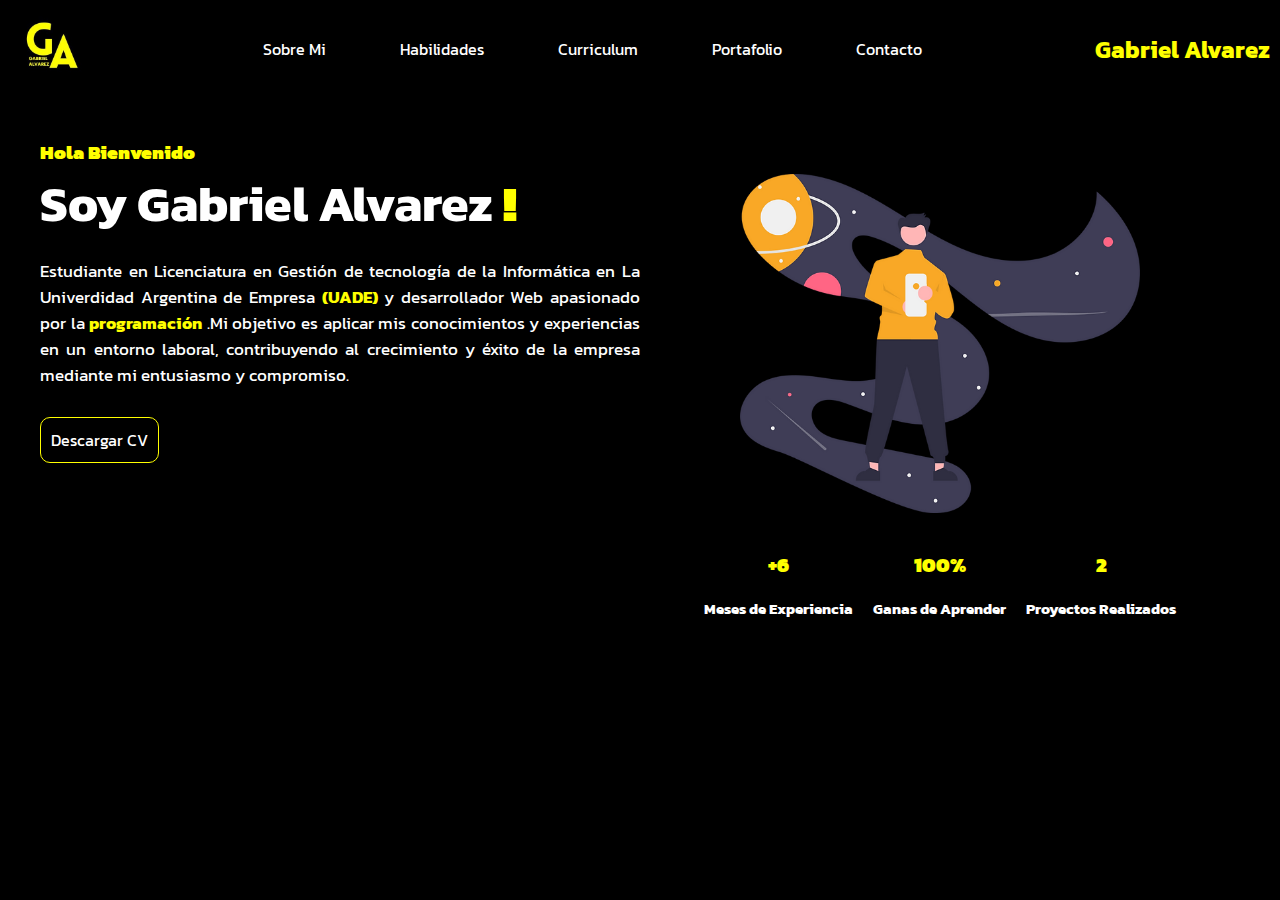
==== index.html @ 5656953b "comienzo de HABILIDADES y agregando nuevos logos" ====
<!DOCTYPE html>
<html lang="en">
<head>
    <meta charset="UTF-8">
    <meta name="viewport" content="width=device-width, initial-scale=1.0">
    <link rel="stylesheet" href="scss/style.css">
    <link rel="icon"  href="galeria/logos/logoSinFondo.png">
    <link rel="preconnect" href="https://fonts.googleapis.com">
    <link rel="preconnect" href="https://fonts.gstatic.com" crossorigin>
    <link href="https://fonts.googleapis.com/css2?family=Kanit:wght@300&display=swap" rel="stylesheet">
    <title>Portafolio</title>
</head>
<body>
    <main>
        <header>
            <div class="header-container">
                <nav>
                    <div class="nav-container">
                        <div class="nav-logo-container">
                            <a href="index.html">
                                <figure>
                                    <img src="galeria/logos/logo2.jpg">
                                </figure>
                            </a>
                        </div>
                        <div class="nav-links-container">
                            <div class="nav-links-items">
                                <a href="index.html">Sobre Mi</a>
                                <a href="html/habilidades.html">Habilidades</a>
                                <a href="html/curriculum.html">Curriculum</a>
                                <a href="html/portafolio.html">Portafolio</a>
                                <a href="html/contacto.html">Contacto</a>
                            </div>
                        </div>
                        <div class="nav-nombre-container">
                            <div class="nav-nombre">
                                <h2>Gabriel Alvarez</h2>
                            </div>
                        </div>
                    </div>
                </nav>
            </div>
        </header>
        <div class="body-index-container">
            <div class="presentacion-container">
                <div class="bienvenida">
                    <h3><b>Hola Bienvenido</b></h3>
                </div>
                <div class="titulo-quienSoy">
                    <h1>Soy Gabriel Alvarez <b>!</b></h1>
                </div>
                <div class="texto-quienSoy">
                    <p>Estudiante en Licenciatura en Gestión de tecnología de la Informática en La Univerdidad Argentina de Empresa <b>(UADE)</b> y desarrollador Web apasionado por la <b>programación</b> .Mi objetivo es aplicar mis conocimientos y experiencias en un entorno laboral, contribuyendo al crecimiento y éxito de la empresa mediante mi entusiasmo y compromiso.</p>
                </div>
                <div class="curriculum">
                    <a href="#">Descargar CV</a>
                </div>
            </div>
            <div class="foto-container">
                <div class="foto">
                    <figure>
                        <img src="galeria/fotos/fotoAnimada.webp" alt="foto Animada">
                    </figure>
                </div>
                <div class="datosDeMi">
                    <div class="anosExperiencia">
                        <h2><b>+6</b></h2>
                        <h3>Meses de Experiencia</h3>
                    </div>
                    <div class="ganasDeAprender">
                        <h2><b>100%</b></h2>
                        <h3>Ganas de Aprender</h3>
                    </div>
                    <div class="proyectosCompletados">
                        <h2><b>2</b></h2>
                        <h3>Proyectos Realizados</h3>
                    </div>
                </div>
            </div>
        </div>
    </main>
</body>
</html>
---- scss/style.css ----
body {
  margin: 0;
  padding: 0;
  box-sizing: border-box;
  color: #fff;
  background-color: #000000;
  font-family: "Kanit", sans-serif;
}

b {
  color: #ffff00;
}

.header-container {
  background-color: #000;
}

.nav-container {
  display: flex;
  align-items: center;
  justify-content: space-between;
}

.nav-logo-container figure {
  width: 100px;
  margin: 0;
}
.nav-logo-container figure img {
  width: 100%;
}

.nav-links-items {
  display: flex;
  align-items: center;
  justify-content: space-around;
}
.nav-links-items a {
  margin: 30px;
  padding: 7px;
  color: #fff;
  text-decoration: none;
  transition-duration: 0.5s;
  border-radius: 10px;
}
.nav-links-items a:hover {
  background-color: #ffff00;
  color: #000;
  border-radius: 20px;
}

.nav-nombre h2 {
  color: #ffff00;
  margin: 10px;
}

.body-index-container {
  display: grid;
  grid-template-areas: "presentacion foto";
  grid-template-columns: 1fr 1fr;
  justify-content: center;
  margin: 40px;
}

.presentacion-container {
  grid-area: presentacion;
}

.bienvenida h3 {
  margin: 0;
}

.titulo-quienSoy h1 {
  margin: 0;
  font-size: 50px;
}

.texto-quienSoy {
  text-align: justify;
  font-size: 17px;
}

.curriculum {
  margin-top: 40px;
}
.curriculum a {
  margin: 20px 20px 20px 0;
  text-decoration: none;
  color: #fff;
  padding: 10px;
  border-radius: 10px;
  transition-duration: 0.5s;
  border: solid #ffff00 1px;
}
.curriculum a:hover {
  background-color: #ffff00;
  color: #000;
  border-radius: 20px;
  animation-name: boton;
}

.foto-container {
  margin: 20px;
  grid-area: foto;
  display: flex;
  flex-direction: column;
  align-items: center;
}

.foto {
  text-align: center;
}
.foto figure {
  width: 400px;
}
.foto figure img {
  width: 100%;
}

.datosDeMi {
  display: flex;
  justify-content: space-evenly;
  align-items: center;
  font-size: 13px;
}

.anosExperiencia, .ganasDeAprender, .proyectosCompletados {
  padding: 0 10px;
  text-align: center;
}/*# sourceMappingURL=style.css.map */
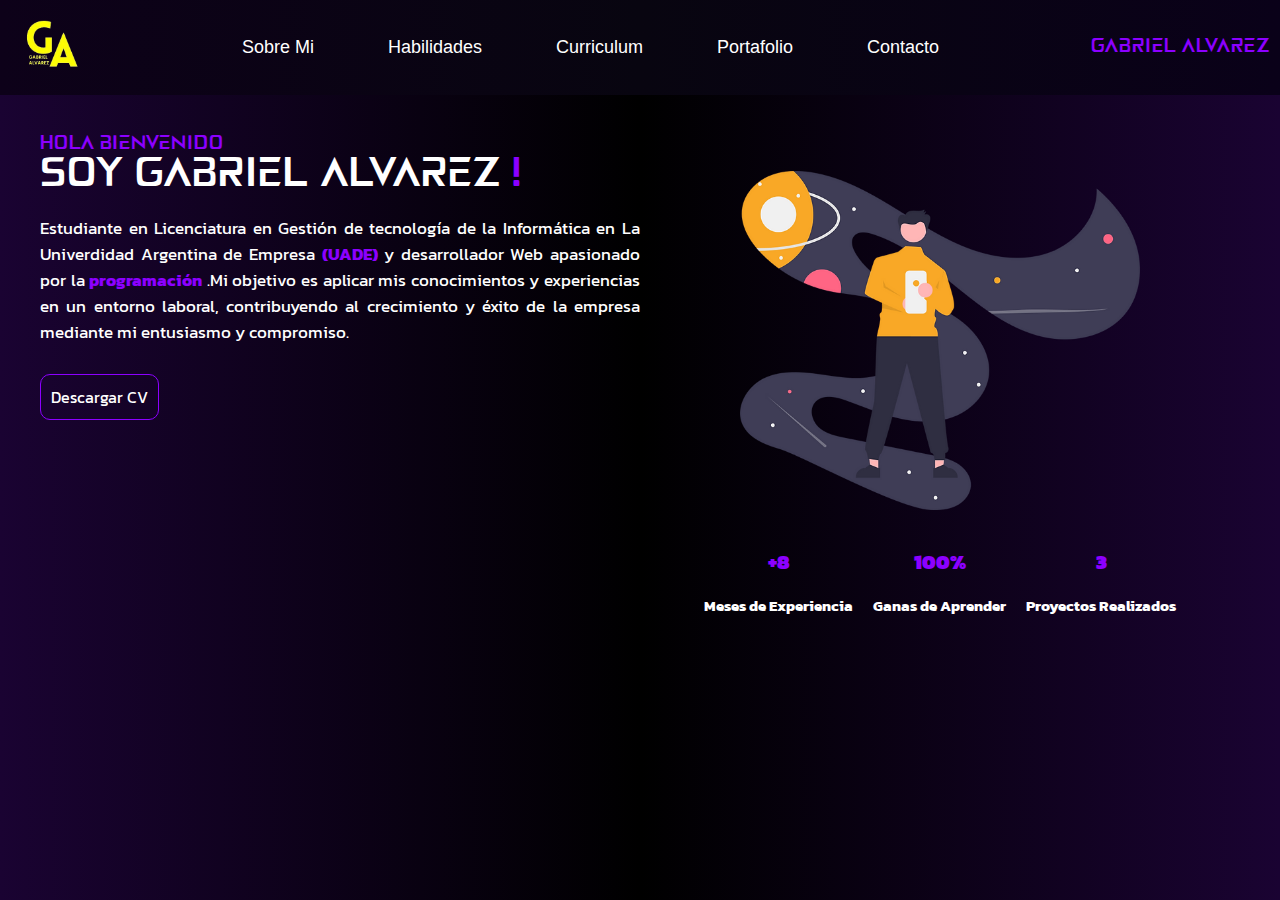
==== commit 8ba2c13b: "aplicando grid a PORTAFOLIO, agregando imagenes para colocarlas en cada protecto, cambiando el color" ====
--- a/index.html
+++ b/index.html
@@ -19,7 +19,7 @@
                         <div class="nav-logo-container">
                             <a href="index.html">
                                 <figure>
-                                    <img src="galeria/logos/logo2.jpg">
+                                    <img src="galeria/logos/logoSinFondo.png">
                                 </figure>
                             </a>
                         </div>
@@ -64,7 +64,7 @@
                 </div>
                 <div class="datosDeMi">
                     <div class="anosExperiencia">
-                        <h2><b>+6</b></h2>
+                        <h2><b>+8</b></h2>
                         <h3>Meses de Experiencia</h3>
                     </div>
                     <div class="ganasDeAprender">
@@ -72,7 +72,7 @@
                         <h3>Ganas de Aprender</h3>
                     </div>
                     <div class="proyectosCompletados">
-                        <h2><b>2</b></h2>
+                        <h2><b>3</b></h2>
                         <h3>Proyectos Realizados</h3>
                     </div>
                 </div>
--- a/scss/style.css
+++ b/scss/style.css
@@ -3,16 +3,21 @@
   padding: 0;
   box-sizing: border-box;
   color: #fff;
-  background-color: #000000;
+  background: linear-gradient(90deg, #1a0332, #000000 50%, #1a0332);
   font-family: "Kanit", sans-serif;
 }
 
+@font-face {
+  font-family: ELNATH;
+  src: url(../fonts/ELNATH.ttf);
+}
 b {
-  color: #ffff00;
-}
-
+  color: #8c00ff;
+}
+
+/*==========HEADER===========================================*/
 .header-container {
-  background-color: #000;
+  background: linear-gradient(90deg, #0d0119, #080510 50%, #0a0119);
 }
 
 .nav-container {
@@ -36,6 +41,8 @@
 }
 .nav-links-items a {
   margin: 30px;
+  font-family: "Gill Sans", "Gill Sans MT", Calibri, "Trebuchet MS", sans-serif;
+  font-size: 18px;
   padding: 7px;
   color: #fff;
   text-decoration: none;
@@ -43,16 +50,18 @@
   border-radius: 10px;
 }
 .nav-links-items a:hover {
-  background-color: #ffff00;
-  color: #000;
+  background-color: #8c00ff;
   border-radius: 20px;
 }
 
 .nav-nombre h2 {
-  color: #ffff00;
+  color: #8c00ff;
   margin: 10px;
-}
-
+  font-family: ELNATH;
+  font-size: 19px;
+}
+
+/*========== INICIO =================================*/
 .body-index-container {
   display: grid;
   grid-template-areas: "presentacion foto";
@@ -67,11 +76,13 @@
 
 .bienvenida h3 {
   margin: 0;
+  font-family: ELNATH;
 }
 
 .titulo-quienSoy h1 {
   margin: 0;
-  font-size: 50px;
+  font-size: 40px;
+  font-family: ELNATH;
 }
 
 .texto-quienSoy {
@@ -89,10 +100,10 @@
   padding: 10px;
   border-radius: 10px;
   transition-duration: 0.5s;
-  border: solid #ffff00 1px;
+  border: solid #8c00ff 1px;
 }
 .curriculum a:hover {
-  background-color: #ffff00;
+  background-color: #8c00ff;
   color: #000;
   border-radius: 20px;
   animation-name: boton;
@@ -126,4 +137,247 @@
 .anosExperiencia, .ganasDeAprender, .proyectosCompletados {
   padding: 0 10px;
   text-align: center;
+}
+
+/*=================HABILIDADES===============================*/
+.body-habilidades-container, .body-curriculum-container, .body-portafolio-container {
+  margin: 40px;
+}
+
+.titulo-habilidades h1, .titulo-curriculum h1, .titulo-portafolio h1 {
+  font-family: ELNATH;
+  font-size: 40px;
+  display: inline;
+  border-bottom: solid #8c00ff;
+}
+
+.habilidades-container {
+  display: flex;
+  flex-wrap: wrap;
+  justify-content: center;
+}
+
+.habilidades-items {
+  margin: 70px;
+  padding: 28px;
+  border-radius: 40px;
+  background-color: rgb(16, 15, 15);
+}
+.habilidades-items figure {
+  margin: 0;
+  text-align: center;
+}
+
+#javascript figure, #github figure, #bootstrap figure {
+  text-align: center;
+  margin: 0;
+}
+#javascript figure img, #github figure img, #bootstrap figure img {
+  width: 64px;
+}
+
+#html-item {
+  box-shadow: 0 0 10px #FF5733;
+  transition-duration: 0.5s;
+}
+#html-item:hover {
+  box-shadow: 0 0 80px #FF5733;
+  transform: scale(1.06);
+}
+
+#css-item {
+  box-shadow: 0 0 10px #164DFA;
+  transition-duration: 0.5s;
+}
+#css-item:hover {
+  box-shadow: 0 0 80px #164DFA;
+  transform: scale(1.06);
+}
+
+#javascript-item {
+  box-shadow: 0 0 10px #ffff00;
+  transition-duration: 0.5s;
+}
+#javascript-item:hover {
+  box-shadow: 0 0 80px #ffff00;
+  transform: scale(1.06);
+}
+
+#git-item {
+  box-shadow: 0 0 10px #e73710;
+  transition-duration: 0.5s;
+}
+#git-item:hover {
+  box-shadow: 0 0 80px #e73710;
+  transform: scale(1.06);
+}
+
+#github-item {
+  box-shadow: 0 0 10px #FFF;
+  transition-duration: 0.5s;
+}
+#github-item:hover {
+  box-shadow: 0 0 80px #fff;
+  transform: scale(1.06);
+}
+
+#canva-item {
+  box-shadow: 0 0 10px #16fafa;
+  transition-duration: 0.5s;
+}
+#canva-item:hover {
+  box-shadow: 0 0 80px #16fafa;
+  transform: scale(1.06);
+}
+
+#bootstrap-item {
+  box-shadow: 0 0 10px #eb33ff;
+  transition-duration: 0.5s;
+}
+#bootstrap-item:hover {
+  box-shadow: 0 0 80px #eb33ff;
+  transform: scale(1.06);
+}
+
+#figma-item {
+  box-shadow: 0 0 10px #0acf83;
+  transition-duration: 0.5s;
+}
+#figma-item:hover {
+  box-shadow: 0 0 80px #0acf83;
+  transform: scale(1.06);
+}
+
+.estrella1, .estrella2, .estrella3 {
+  padding-top: 20px;
+  color: #8c00ff;
+  text-shadow: 4px 4px 4px 20px #8c00ff;
+  height: 20px;
+  width: 20px;
+  filter: drop-shadow(0 0 4px #8c00ff);
+}
+
+/*============CURRICULUM=========================*/
+.curriculum-container {
+  display: grid;
+  grid-template-areas: "tituloEducacion tituloExperiencia" "educacion1 trabajo1" "educacion2 trabajo2" "educacion3 none";
+  grid-template-columns: 1fr 1fr;
+}
+
+.titulo-educacion {
+  grid-area: tituloEducacion;
+}
+
+.educacion1 {
+  grid-area: educacion1;
+}
+
+.educacion2 {
+  grid-area: educacion2;
+}
+
+.educacion3 {
+  grid-area: educacion3;
+}
+
+.titulo-experiencia {
+  grid-area: tituloExperiencia;
+}
+
+.experiencia1 {
+  grid-area: trabajo1;
+}
+
+.experiencia2 {
+  grid-area: trabajo2;
+}
+
+.educacion1, .educacion2, .educacion3, .experiencia1, .experiencia2 {
+  display: grid;
+  grid-template-columns: 2fr 1fr;
+  justify-content: center;
+  align-items: center;
+  margin: 40px;
+  padding: 10px 10px;
+  background-color: rgba(59, 18, 91, 0.2);
+  border: solid #868587 1px;
+  transition-duration: 0.2s;
+}
+.educacion1:hover, .educacion2:hover, .educacion3:hover, .experiencia1:hover, .experiencia2:hover {
+  background-color: #2e0d5f;
+  transform: scale(1.02);
+}
+.educacion1 h3, .educacion1 h4, .educacion1 h5, .educacion1 h6, .educacion2 h3, .educacion2 h4, .educacion2 h5, .educacion2 h6, .educacion3 h3, .educacion3 h4, .educacion3 h5, .educacion3 h6, .experiencia1 h3, .experiencia1 h4, .experiencia1 h5, .experiencia1 h6, .experiencia2 h3, .experiencia2 h4, .experiencia2 h5, .experiencia2 h6 {
+  font-size: 17px;
+  margin: 20px;
+}
+.educacion1 figure, .educacion2 figure, .educacion3 figure, .experiencia1 figure, .experiencia2 figure {
+  width: 120px;
+}
+.educacion1 figure img, .educacion2 figure img, .educacion3 figure img, .experiencia1 figure img, .experiencia2 figure img {
+  width: 100%;
+}
+
+.titulo-educacion, .titulo-experiencia {
+  text-align: center;
+  font-size: 20px;
+  font-family: ELNATH;
+}
+
+/*============ Portafolio =========================*/
+.portafolio-container {
+  display: grid;
+  grid-template-columns: 1fr 1fr;
+  justify-content: center;
+  align-items: center;
+}
+
+.tituloProyecto-portafolio h2 {
+  margin: 5px 0px 31px;
+}
+
+.portafolio-bonfilli, .portafolio-juntadaIntendencia, .portafolio-miPortafolio {
+  height: 500px;
+  padding: 36px;
+  margin: 40px;
+  background-color: rgba(59, 18, 91, 0.2);
+  border: solid #5e5c5c 1px;
+  transition-duration: 0.4s;
+}
+.portafolio-bonfilli:hover, .portafolio-juntadaIntendencia:hover, .portafolio-miPortafolio:hover {
+  transform: scale(1.02);
+  background-color: #2e0d5f;
+}
+
+.imagen-portafolio figure {
+  width: 100%;
+  margin: 0;
+}
+.imagen-portafolio figure img {
+  width: 100%;
+  border-radius: 20px;
+  transition-duration: 0.4s;
+}
+.imagen-portafolio figure img:hover {
+  transform: scale(1.02);
+}
+
+.lenguajesUsados-portafolio ul {
+  display: flex;
+  justify-content: center;
+  list-style-type: none;
+  padding: 0;
+}
+.lenguajesUsados-portafolio li {
+  margin: 20px;
+  padding: 6px;
+  font-style: none;
+  background-color: #8c00ff;
+  border-radius: 20px;
+}
+
+.texto-portafolio {
+  text-align: center;
+  font-family: "Gill Sans", "Gill Sans MT", Calibri, "Trebuchet MS", sans-serif;
+  font-size: 18px;
 }/*# sourceMappingURL=style.css.map */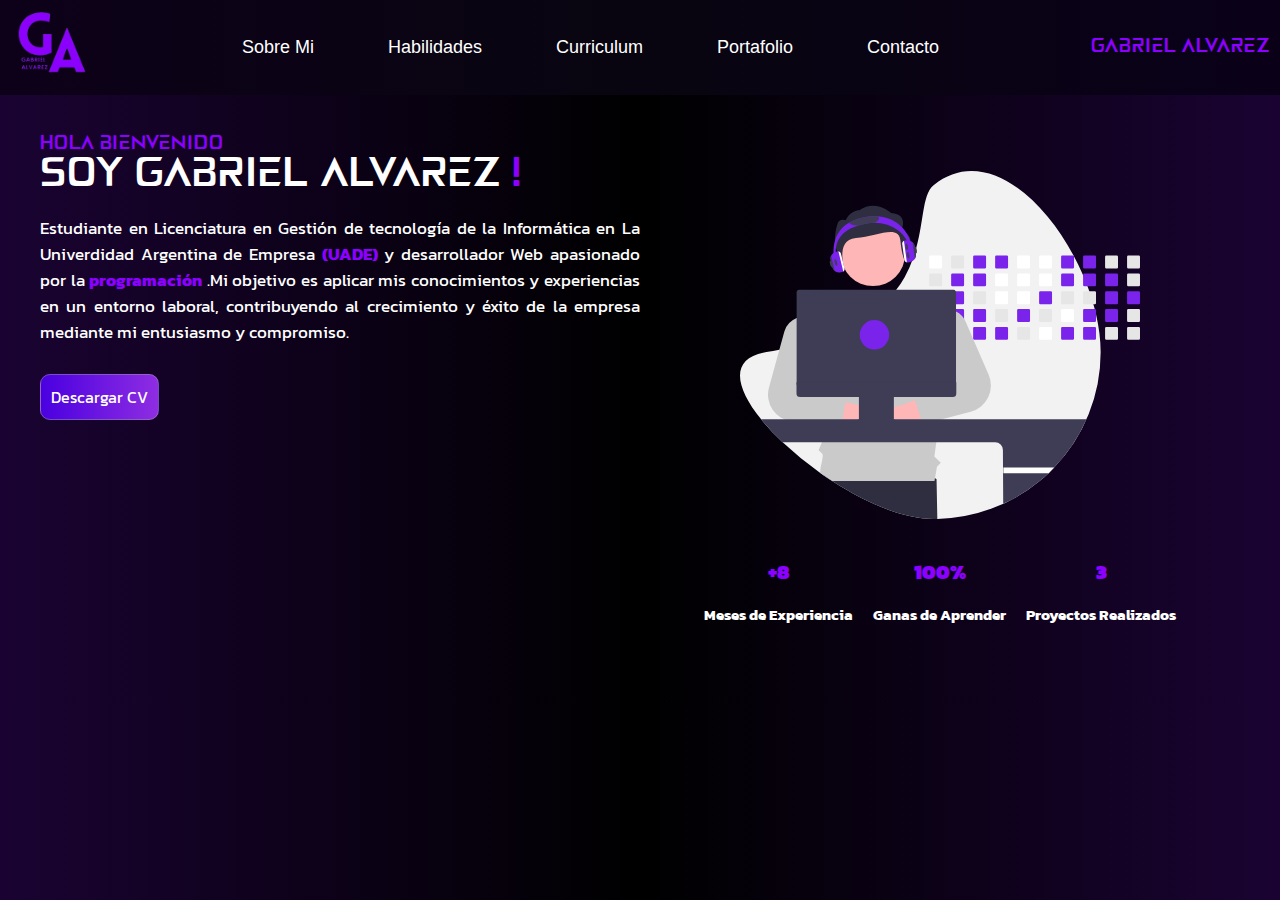
==== commit 8821d965: "cambiando de color el logo y la imagen de mi portafolio en PORTAFOLIO" ====
--- a/index.html
+++ b/index.html
@@ -59,7 +59,7 @@
             <div class="foto-container">
                 <div class="foto">
                     <figure>
-                        <img src="galeria/fotos/fotoAnimada.webp" alt="foto Animada">
+                        <img src="galeria/fotos/fotoAnimada.svg" alt="foto Animada">
                     </figure>
                 </div>
                 <div class="datosDeMi">
--- a/scss/style.css
+++ b/scss/style.css
@@ -50,7 +50,8 @@
   border-radius: 10px;
 }
 .nav-links-items a:hover {
-  background-color: #8c00ff;
+  background: #8E2DE2;
+  background: linear-gradient(to right, #4A00E0, #8E2DE2);
   border-radius: 20px;
 }
 
@@ -100,13 +101,14 @@
   padding: 10px;
   border-radius: 10px;
   transition-duration: 0.5s;
-  border: solid #8c00ff 1px;
+  border: solid rgba(163, 159, 167, 0.467) 1px;
+  background: #8E2DE2;
+  background: linear-gradient(to right, #4A00E0, #8E2DE2);
 }
 .curriculum a:hover {
-  background-color: #8c00ff;
-  color: #000;
   border-radius: 20px;
   animation-name: boton;
+  border: solid rgba(255, 255, 255, 0.467) 1px;
 }
 
 .foto-container {
@@ -355,7 +357,6 @@
 }
 .imagen-portafolio figure img {
   width: 100%;
-  border-radius: 20px;
   transition-duration: 0.4s;
 }
 .imagen-portafolio figure img:hover {
@@ -370,9 +371,11 @@
 }
 .lenguajesUsados-portafolio li {
   margin: 20px;
-  padding: 6px;
+  padding: 7px;
   font-style: none;
-  background-color: #8c00ff;
+  background: #8E2DE2;
+  background: linear-gradient(to right, #4A00E0, #8E2DE2);
+  border: solid #5e5c5c 1px;
   border-radius: 20px;
 }
 
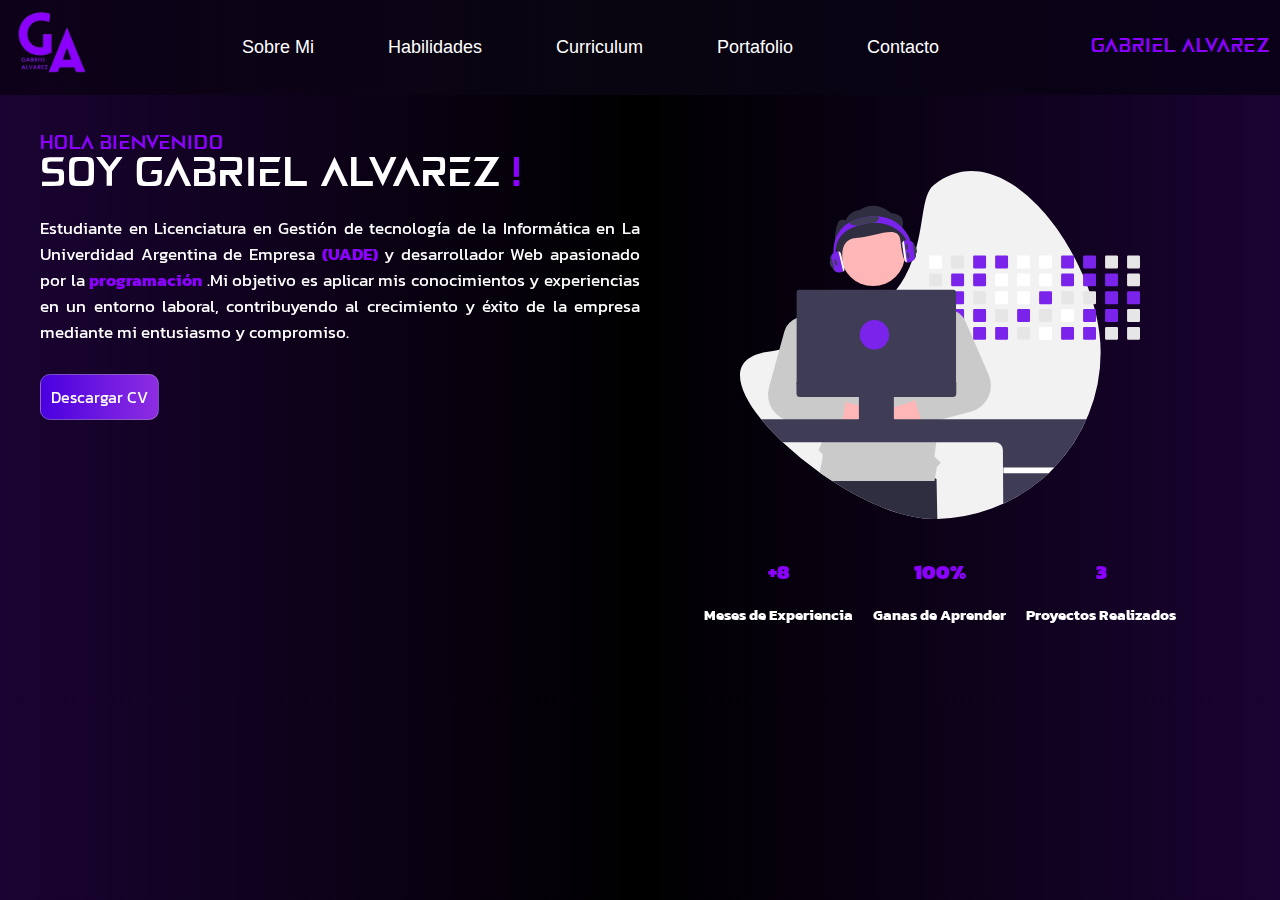
==== commit 8f337bf9: "agregando animaciones a todas las pestañas html" ====
--- a/index.html
+++ b/index.html
@@ -8,6 +8,7 @@
     <link rel="preconnect" href="https://fonts.googleapis.com">
     <link rel="preconnect" href="https://fonts.gstatic.com" crossorigin>
     <link href="https://fonts.googleapis.com/css2?family=Kanit:wght@300&display=swap" rel="stylesheet">
+    <link href="https://unpkg.com/aos@2.3.1/dist/aos.css" rel="stylesheet">
     <title>Portafolio</title>
 </head>
 <body>
@@ -43,41 +44,54 @@
         </header>
         <div class="body-index-container">
             <div class="presentacion-container">
-                <div class="bienvenida">
-                    <h3><b>Hola Bienvenido</b></h3>
+                <div data-aos="zoom-in-up">
+                    <div class="bienvenida">
+                        <h3><b>Hola Bienvenido</b></h3>
+                    </div>
+                    <div class="titulo-quienSoy">
+                        <h1>Soy Gabriel Alvarez <b>!</b></h1>
+                    </div>
+                    <div class="texto-quienSoy">
+                        <p>Estudiante en Licenciatura en Gestión de tecnología de la Informática en La Univerdidad Argentina de Empresa <b>(UADE)</b> y desarrollador Web apasionado por la <b>programación</b> .Mi objetivo es aplicar mis conocimientos y experiencias en un entorno laboral, contribuyendo al crecimiento y éxito de la empresa mediante mi entusiasmo y compromiso.</p>
+                    </div>
+                    <div class="curriculum">
+                        <a href="#">Descargar CV</a>
+                    </div>
                 </div>
-                <div class="titulo-quienSoy">
-                    <h1>Soy Gabriel Alvarez <b>!</b></h1>
-                </div>
-                <div class="texto-quienSoy">
-                    <p>Estudiante en Licenciatura en Gestión de tecnología de la Informática en La Univerdidad Argentina de Empresa <b>(UADE)</b> y desarrollador Web apasionado por la <b>programación</b> .Mi objetivo es aplicar mis conocimientos y experiencias en un entorno laboral, contribuyendo al crecimiento y éxito de la empresa mediante mi entusiasmo y compromiso.</p>
-                </div>
-                <div class="curriculum">
-                    <a href="#">Descargar CV</a>
-                </div>
+                
             </div>
             <div class="foto-container">
                 <div class="foto">
                     <figure>
-                        <img src="galeria/fotos/fotoAnimada.svg" alt="foto Animada">
+                        <div data-aos="zoom-in-up">
+                            <img src="galeria/fotos/fotoAnimada.svg" alt="foto Animada">
+                        </div>
                     </figure>
                 </div>
-                <div class="datosDeMi">
-                    <div class="anosExperiencia">
-                        <h2><b>+8</b></h2>
-                        <h3>Meses de Experiencia</h3>
-                    </div>
-                    <div class="ganasDeAprender">
-                        <h2><b>100%</b></h2>
-                        <h3>Ganas de Aprender</h3>
-                    </div>
-                    <div class="proyectosCompletados">
-                        <h2><b>3</b></h2>
-                        <h3>Proyectos Realizados</h3>
+                <div data-aos="zoom-in-up">
+                    <div class="datosDeMi">
+                        <div class="anosExperiencia">
+                            <h2><b>+8</b></h2>
+                            <h3>Meses de Experiencia</h3>
+                        </div>
+                        <div class="ganasDeAprender">
+                            <h2><b>100%</b></h2>
+                            <h3>Ganas de Aprender</h3>
+                        </div>
+                        <div class="proyectosCompletados">
+                            <h2><b>3</b></h2>
+                            <h3>Proyectos Realizados</h3>
+                        </div>
                     </div>
                 </div>
             </div>
         </div>
     </main>
+    <script src="https://unpkg.com/aos@2.3.1/dist/aos.js"></script>
+    <script>
+        AOS.init({
+            duration:1000
+        });
+    </script>
 </body>
 </html>--- a/scss/style.css
+++ b/scss/style.css
@@ -142,11 +142,11 @@
 }
 
 /*=================HABILIDADES===============================*/
-.body-habilidades-container, .body-curriculum-container, .body-portafolio-container {
+.body-habilidades-container, .body-curriculum-container, .body-portafolio-container, .body-contacto-container {
   margin: 40px;
 }
 
-.titulo-habilidades h1, .titulo-curriculum h1, .titulo-portafolio h1 {
+.titulo-habilidades h1, .titulo-curriculum h1, .titulo-portafolio h1, .titulo-contacto h1 {
   font-family: ELNATH;
   font-size: 40px;
   display: inline;
@@ -383,4 +383,66 @@
   text-align: center;
   font-family: "Gill Sans", "Gill Sans MT", Calibri, "Trebuchet MS", sans-serif;
   font-size: 18px;
+}
+
+/*=============CONTACTO============================*/
+.contacto-container {
+  display: flex;
+  justify-content: center;
+  align-items: center;
+  margin: 40px;
+}
+
+.contacto-item {
+  box-shadow: 0 0 10px #8c00ff;
+  border-radius: 20px;
+  width: 500px;
+}
+
+.contacto-titulo-item {
+  text-align: center;
+  padding-top: 30px;
+}
+.contacto-titulo-item h3 {
+  margin: 0;
+  font-family: ELNATH;
+}
+
+.contacto-input-item {
+  padding: 0px 40px 40px 40px;
+}
+.contacto-input-item section {
+  padding: 20px;
+}
+.contacto-input-item section input, .contacto-input-item section textarea {
+  width: 100%;
+  height: 30px;
+  border: none;
+  background: transparent;
+  color: #fff;
+  border-bottom: solid #8c00ff;
+}
+.contacto-input-item section input:focus, .contacto-input-item section textarea:focus {
+  outline: none;
+  color: #fff;
+}
+.contacto-input-item section textarea {
+  min-width: 300px;
+  min-height: 100px;
+  resize: none;
+}
+.contacto-input-item section .enviar {
+  background: #8E2DE2;
+  background: linear-gradient(to right, #4A00E0, #8E2DE2);
+  border: none;
+  border-radius: 20px;
+  transition-duration: 0.3s;
+  height: 40px;
+}
+.contacto-input-item section .enviar:hover {
+  box-shadow: 0 0 10px #8c00ff;
+  border-radius: 10px;
+}
+.contacto-input-item section .enviar:active {
+  transform: scale(1.03);
 }/*# sourceMappingURL=style.css.map */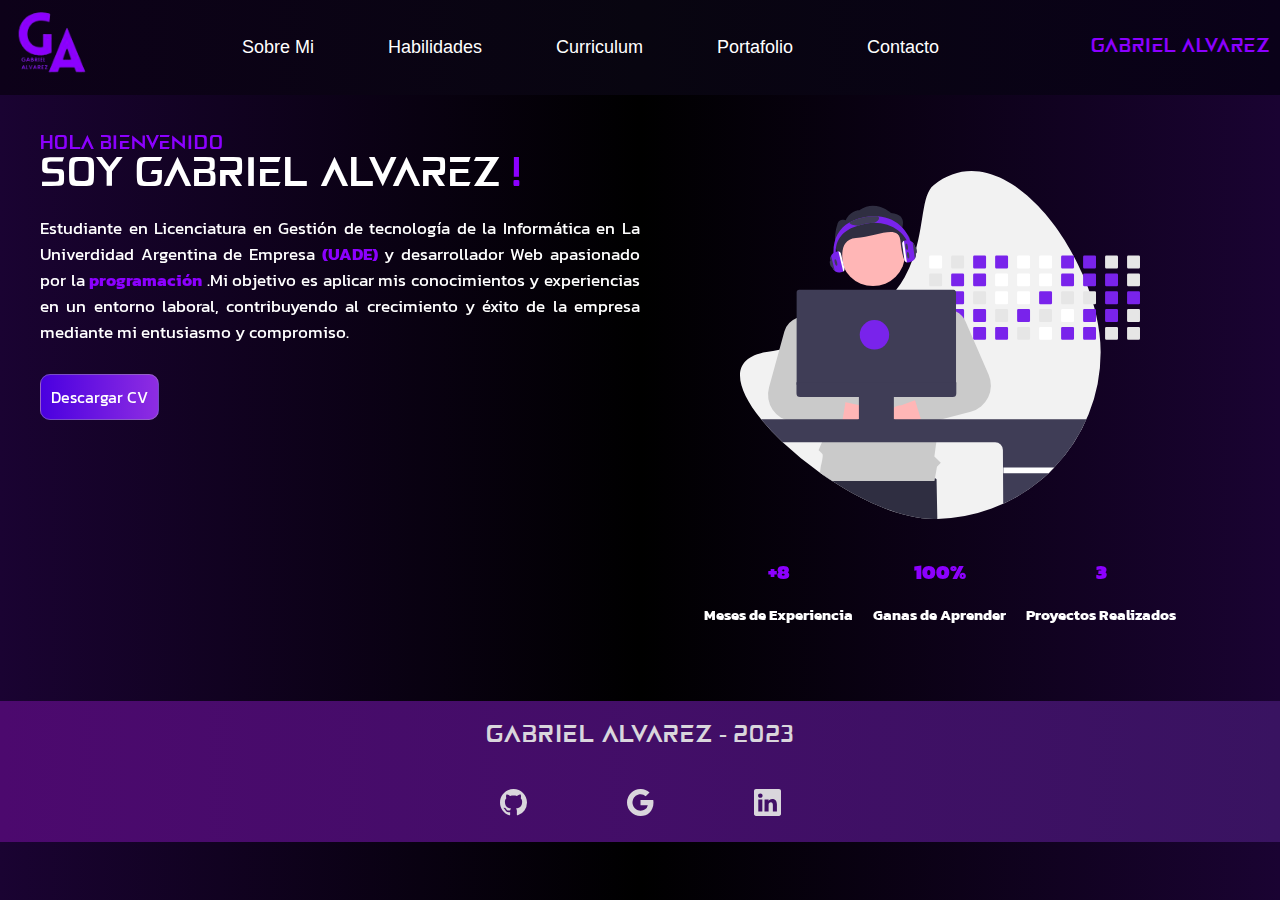
==== commit 03a4c71d: "creando y agregando footers para todas las paginas" ====
--- a/index.html
+++ b/index.html
@@ -86,6 +86,36 @@
                 </div>
             </div>
         </div>
+        <footer>
+            <div class="footer-container">
+                <div class="titulo-footer">
+                    <h2>Gabriel Alvarez - 2023</h2>
+                </div>
+                <div class="contacto-footer">
+                    <div class="icons-footer-item">
+                        <a href="https://github.com/IGabii" target="_blank">
+                            <svg xmlns="http://www.w3.org/2000/svg" width="16" height="16" fill="currentColor" class="icon-footer" viewBox="0 0 16 16">
+                                <path d="M8 0C3.58 0 0 3.58 0 8c0 3.54 2.29 6.53 5.47 7.59.4.07.55-.17.55-.38 0-.19-.01-.82-.01-1.49-2.01.37-2.53-.49-2.69-.94-.09-.23-.48-.94-.82-1.13-.28-.15-.68-.52-.01-.53.63-.01 1.08.58 1.23.82.72 1.21 1.87.87 2.33.66.07-.52.28-.87.51-1.07-1.78-.2-3.64-.89-3.64-3.95 0-.87.31-1.59.82-2.15-.08-.2-.36-1.02.08-2.12 0 0 .67-.21 2.2.82.64-.18 1.32-.27 2-.27.68 0 1.36.09 2 .27 1.53-1.04 2.2-.82 2.2-.82.44 1.1.16 1.92.08 2.12.51.56.82 1.27.82 2.15 0 3.07-1.87 3.75-3.65 3.95.29.25.54.73.54 1.48 0 1.07-.01 1.93-.01 2.2 0 .21.15.46.55.38A8.012 8.012 0 0 0 16 8c0-4.42-3.58-8-8-8"/>
+                            </svg>
+                        </a>
+                    </div>
+                    <div class="icons-footer-item">
+                        <a href="mailto:gabiista8gmail.com">
+                            <svg xmlns="http://www.w3.org/2000/svg" width="16" height="16" fill="currentColor" class="icon-footer" viewBox="0 0 16 16">
+                                <path d="M15.545 6.558a9.42 9.42 0 0 1 .139 1.626c0 2.434-.87 4.492-2.384 5.885h.002C11.978 15.292 10.158 16 8 16A8 8 0 1 1 8 0a7.689 7.689 0 0 1 5.352 2.082l-2.284 2.284A4.347 4.347 0 0 0 8 3.166c-2.087 0-3.86 1.408-4.492 3.304a4.792 4.792 0 0 0 0 3.063h.003c.635 1.893 2.405 3.301 4.492 3.301 1.078 0 2.004-.276 2.722-.764h-.003a3.702 3.702 0 0 0 1.599-2.431H8v-3.08h7.545z"/>
+                            </svg>
+                        </a>
+                    </div>
+                    <div class="icons-footer-item">
+                        <a href="https://www.linkedin.com/in/gabriel-alvarez-moyano-2377ab281/" target="_blank">
+                            <svg xmlns="http://www.w3.org/2000/svg" width="16" height="16" fill="currentColor" class="icon-footer" viewBox="0 0 16 16">
+                                <path d="M0 1.146C0 .513.526 0 1.175 0h13.65C15.474 0 16 .513 16 1.146v13.708c0 .633-.526 1.146-1.175 1.146H1.175C.526 16 0 15.487 0 14.854V1.146zm4.943 12.248V6.169H2.542v7.225h2.401m-1.2-8.212c.837 0 1.358-.554 1.358-1.248-.015-.709-.52-1.248-1.342-1.248-.822 0-1.359.54-1.359 1.248 0 .694.521 1.248 1.327 1.248h.016zm4.908 8.212V9.359c0-.216.016-.432.08-.586.173-.431.568-.878 1.232-.878.869 0 1.216.662 1.216 1.634v3.865h2.401V9.25c0-2.22-1.184-3.252-2.764-3.252-1.274 0-1.845.7-2.165 1.193v.025h-.016a5.54 5.54 0 0 1 .016-.025V6.169h-2.4c.03.678 0 7.225 0 7.225h2.4"/>
+                            </svg>
+                        </a>
+                    </div>
+                </div>
+            </div>
+        </footer>
     </main>
     <script src="https://unpkg.com/aos@2.3.1/dist/aos.js"></script>
     <script>
--- a/scss/style.css
+++ b/scss/style.css
@@ -442,7 +442,40 @@
 .contacto-input-item section .enviar:hover {
   box-shadow: 0 0 10px #8c00ff;
   border-radius: 10px;
+  cursor: pointer;
 }
 .contacto-input-item section .enviar:active {
   transform: scale(1.03);
+}
+
+/*==========FOOTER===============================*/
+.footer-container {
+  display: flex;
+  justify-content: center;
+  align-items: center;
+  flex-direction: column;
+  background: #3b1a5f;
+  background: linear-gradient(to right, #4c096e, #391361);
+}
+
+.titulo-footer {
+  color: #d9d6dc;
+  font-family: ELNATH;
+  font-size: 16px;
+}
+
+.contacto-footer {
+  display: flex;
+  padding: 20px;
+}
+
+.icon-footer {
+  margin: 0px 50px;
+  height: 27px;
+  width: 27px;
+  color: #d9d6dc;
+  transition-duration: 0.4s;
+}
+.icon-footer:hover {
+  transform: scale(1.3);
 }/*# sourceMappingURL=style.css.map */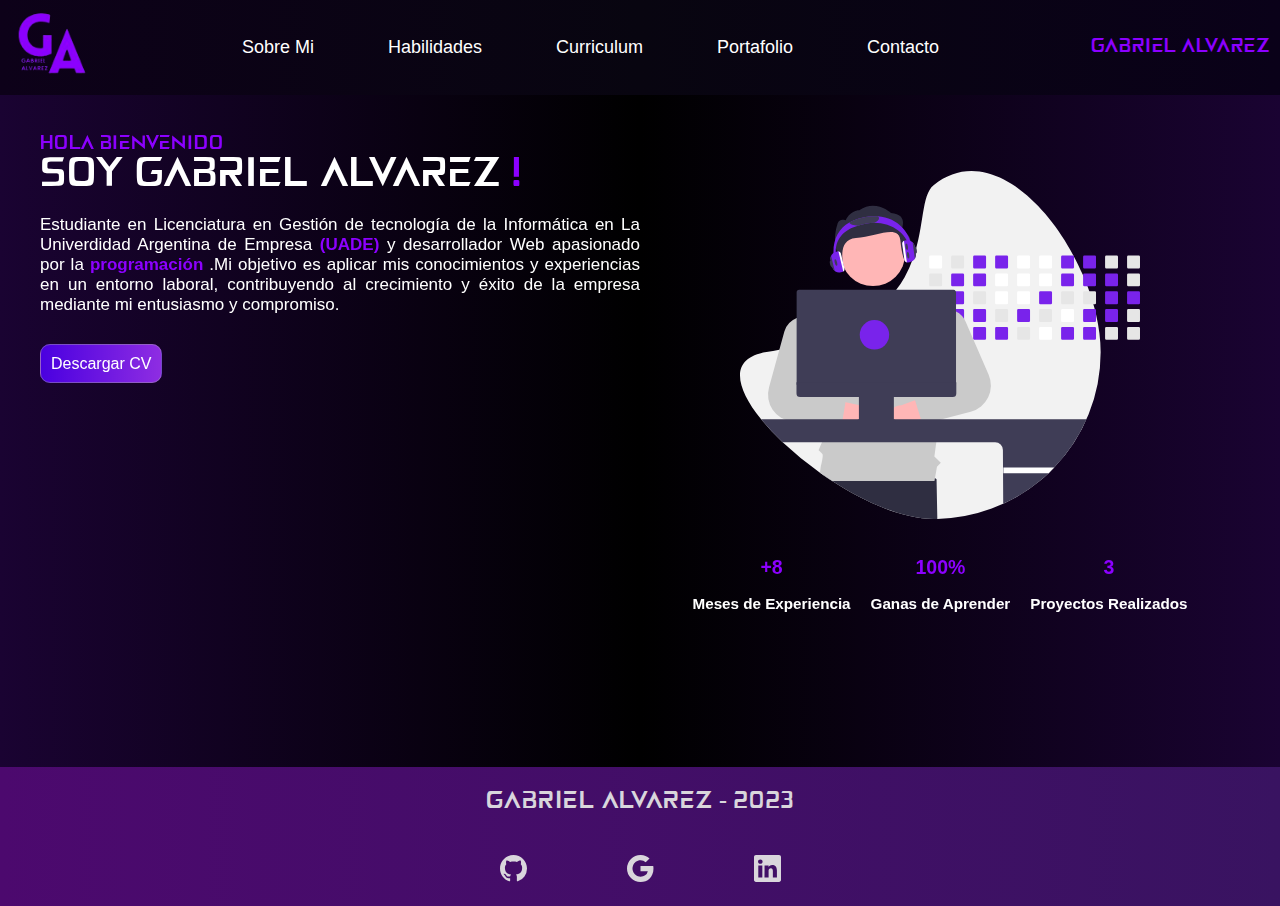
==== commit 2221a2e9: "aplicando mensajes a cada html y css /sass para que sea entendible el codigo" ====
--- a/index.html
+++ b/index.html
@@ -3,28 +3,27 @@
 <head>
     <meta charset="UTF-8">
     <meta name="viewport" content="width=device-width, initial-scale=1.0">
-    <link rel="stylesheet" href="scss/style.css">
-    <link rel="icon"  href="galeria/logos/logoSinFondo.png">
-    <link rel="preconnect" href="https://fonts.googleapis.com">
-    <link rel="preconnect" href="https://fonts.gstatic.com" crossorigin>
-    <link href="https://fonts.googleapis.com/css2?family=Kanit:wght@300&display=swap" rel="stylesheet">
-    <link href="https://unpkg.com/aos@2.3.1/dist/aos.css" rel="stylesheet">
+    <meta neme="description" content="portafolio personal para la entrega final del curso de CODERHOUSE">   <!--Meta description-->
+    <meta name="keywords" content="portafolio CODERHOUSE GabrielAlvarez css html">      <!--Meta Keywords-->
+    <link rel="stylesheet" href="scss/style.css">               
+    <link rel="icon" href="galeria/logos/logoSinFondo.png">     <!--icono de la pagina-->   
+    <link href="https://unpkg.com/aos@2.3.1/dist/aos.css" rel="stylesheet">     <!--Animaciones AOS-->
     <title>Portafolio</title>
 </head>
 <body>
     <main>
-        <header>
+        <header>                                    <!--Header PC-->
             <div class="header-container">
                 <nav>
                     <div class="nav-container">
                         <div class="nav-logo-container">
                             <a href="index.html">
                                 <figure>
-                                    <img src="galeria/logos/logoSinFondo.png">
+                                    <img src="galeria/logos/logoSinFondo.png" alt="logo GA">    
                                 </figure>
                             </a>
                         </div>
-                        <div class="nav-links-container">
+                        <div class="nav-links-container">           <!--Links de la pagina-->
                             <div class="nav-links-items">
                                 <a href="index.html">Sobre Mi</a>
                                 <a href="html/habilidades.html">Habilidades</a>
@@ -35,16 +34,38 @@
                         </div>
                         <div class="nav-nombre-container">
                             <div class="nav-nombre">
-                                <h2>Gabriel Alvarez</h2>
+                                <h2>Gabriel Alvarez</h2>        <!--Nombre del lado derecho-->
                             </div>
                         </div>
                     </div>
                 </nav>
             </div>
         </header>
-        <div class="body-index-container">
+        <header class="header-responsive">   <!--Header Responsive (Menu hamburgesa)-->
+            <nav class="navbar-responsive">
+                <figure>
+                    <a href="index.html">
+                        <img src="galeria/logos/logoSinFondo.png" alt="logo GA">
+                    </a>
+                </figure>
+                <label class="label-hamburgesa" for="menu-hamburgesa">       
+                    <svg xmlns="http://www.w3.org/2000/svg" width="16" height="16" fill="currentColor" class="list-icon" viewBox="0 0 16 16">
+                        <path fill-rule="evenodd" d="M2.5 12a.5.5 0 0 1 .5-.5h10a.5.5 0 0 1 0 1H3a.5.5 0 0 1-.5-.5m0-4a.5.5 0 0 1 .5-.5h10a.5.5 0 0 1 0 1H3a.5.5 0 0 1-.5-.5m0-4a.5.5 0 0 1 .5-.5h10a.5.5 0 0 1 0 1H3a.5.5 0 0 1-.5-.5"/>
+                    </svg>          <!--Icono de lista -->
+                </label>
+                <input type="checkbox" class="menu-hamburgesa" id="menu-hamburgesa">        <!--label checkbox -->
+                <ul class="ul-links-responsive">
+                    <li class="links-responsive"><a href="index.html">Sobre Mi</a></li>     <!--Links de la pagina-->
+                    <li class="links-responsive"><a href="html/habilidades.html">Habilidades</a></li>
+                    <li class="links-responsive"><a href="html/curriculum.html">Curriculum</a></li>
+                    <li class="links-responsive"><a href="html/portafolio.html">Portafolio</a></li>
+                    <li class="links-responsive"><a href="html/contacto.html">Contacto</a></li>
+                </ul>
+            </nav>
+        </header>
+        <div class="body-index-container">                  <!--Inicio de index-->
             <div class="presentacion-container">
-                <div data-aos="zoom-in-up">
+                <div data-aos="zoom-in-up">                <!--Animaciones AOS--> 
                     <div class="bienvenida">
                         <h3><b>Hola Bienvenido</b></h3>
                     </div>
@@ -54,7 +75,7 @@
                     <div class="texto-quienSoy">
                         <p>Estudiante en Licenciatura en Gestión de tecnología de la Informática en La Univerdidad Argentina de Empresa <b>(UADE)</b> y desarrollador Web apasionado por la <b>programación</b> .Mi objetivo es aplicar mis conocimientos y experiencias en un entorno laboral, contribuyendo al crecimiento y éxito de la empresa mediante mi entusiasmo y compromiso.</p>
                     </div>
-                    <div class="curriculum">
+                    <div class="curriculum">            
                         <a href="#">Descargar CV</a>
                     </div>
                 </div>
@@ -63,12 +84,12 @@
             <div class="foto-container">
                 <div class="foto">
                     <figure>
-                        <div data-aos="zoom-in-up">
+                        <div data-aos="zoom-in-up">         <!--Animaciones AOS-->
                             <img src="galeria/fotos/fotoAnimada.svg" alt="foto Animada">
                         </div>
                     </figure>
                 </div>
-                <div data-aos="zoom-in-up">
+                <div data-aos="zoom-in-up">         <!--Animaciones AOS-->
                     <div class="datosDeMi">
                         <div class="anosExperiencia">
                             <h2><b>+8</b></h2>
@@ -85,9 +106,9 @@
                     </div>
                 </div>
             </div>
-        </div>
-        <footer>
-            <div class="footer-container">
+        </div>  
+        <footer>                                    <!--Footer-->
+            <div class="footer-container">          
                 <div class="titulo-footer">
                     <h2>Gabriel Alvarez - 2023</h2>
                 </div>
@@ -96,28 +117,28 @@
                         <a href="https://github.com/IGabii" target="_blank">
                             <svg xmlns="http://www.w3.org/2000/svg" width="16" height="16" fill="currentColor" class="icon-footer" viewBox="0 0 16 16">
                                 <path d="M8 0C3.58 0 0 3.58 0 8c0 3.54 2.29 6.53 5.47 7.59.4.07.55-.17.55-.38 0-.19-.01-.82-.01-1.49-2.01.37-2.53-.49-2.69-.94-.09-.23-.48-.94-.82-1.13-.28-.15-.68-.52-.01-.53.63-.01 1.08.58 1.23.82.72 1.21 1.87.87 2.33.66.07-.52.28-.87.51-1.07-1.78-.2-3.64-.89-3.64-3.95 0-.87.31-1.59.82-2.15-.08-.2-.36-1.02.08-2.12 0 0 .67-.21 2.2.82.64-.18 1.32-.27 2-.27.68 0 1.36.09 2 .27 1.53-1.04 2.2-.82 2.2-.82.44 1.1.16 1.92.08 2.12.51.56.82 1.27.82 2.15 0 3.07-1.87 3.75-3.65 3.95.29.25.54.73.54 1.48 0 1.07-.01 1.93-.01 2.2 0 .21.15.46.55.38A8.012 8.012 0 0 0 16 8c0-4.42-3.58-8-8-8"/>
-                            </svg>
+                            </svg>          <!--icono de github-->
                         </a>
                     </div>
                     <div class="icons-footer-item">
                         <a href="mailto:gabiista8gmail.com">
                             <svg xmlns="http://www.w3.org/2000/svg" width="16" height="16" fill="currentColor" class="icon-footer" viewBox="0 0 16 16">
                                 <path d="M15.545 6.558a9.42 9.42 0 0 1 .139 1.626c0 2.434-.87 4.492-2.384 5.885h.002C11.978 15.292 10.158 16 8 16A8 8 0 1 1 8 0a7.689 7.689 0 0 1 5.352 2.082l-2.284 2.284A4.347 4.347 0 0 0 8 3.166c-2.087 0-3.86 1.408-4.492 3.304a4.792 4.792 0 0 0 0 3.063h.003c.635 1.893 2.405 3.301 4.492 3.301 1.078 0 2.004-.276 2.722-.764h-.003a3.702 3.702 0 0 0 1.599-2.431H8v-3.08h7.545z"/>
-                            </svg>
+                            </svg>          <!--Icono de mail-->
                         </a>
                     </div>
                     <div class="icons-footer-item">
                         <a href="https://www.linkedin.com/in/gabriel-alvarez-moyano-2377ab281/" target="_blank">
                             <svg xmlns="http://www.w3.org/2000/svg" width="16" height="16" fill="currentColor" class="icon-footer" viewBox="0 0 16 16">
                                 <path d="M0 1.146C0 .513.526 0 1.175 0h13.65C15.474 0 16 .513 16 1.146v13.708c0 .633-.526 1.146-1.175 1.146H1.175C.526 16 0 15.487 0 14.854V1.146zm4.943 12.248V6.169H2.542v7.225h2.401m-1.2-8.212c.837 0 1.358-.554 1.358-1.248-.015-.709-.52-1.248-1.342-1.248-.822 0-1.359.54-1.359 1.248 0 .694.521 1.248 1.327 1.248h.016zm4.908 8.212V9.359c0-.216.016-.432.08-.586.173-.431.568-.878 1.232-.878.869 0 1.216.662 1.216 1.634v3.865h2.401V9.25c0-2.22-1.184-3.252-2.764-3.252-1.274 0-1.845.7-2.165 1.193v.025h-.016a5.54 5.54 0 0 1 .016-.025V6.169h-2.4c.03.678 0 7.225 0 7.225h2.4"/>
-                            </svg>
+                            </svg>          <!--icono de linkedin-->
                         </a>
                     </div>
                 </div>
             </div>
         </footer>
     </main>
-    <script src="https://unpkg.com/aos@2.3.1/dist/aos.js"></script>
+    <script src="https://unpkg.com/aos@2.3.1/dist/aos.js"></script>     <!--Animaciones AOS-->
     <script>
         AOS.init({
             duration:1000
--- a/scss/style.css
+++ b/scss/style.css
@@ -1,21 +1,27 @@
+@charset "UTF-8";
 body {
   margin: 0;
   padding: 0;
   box-sizing: border-box;
   color: #fff;
-  background: linear-gradient(90deg, #1a0332, #000000 50%, #1a0332);
-  font-family: "Kanit", sans-serif;
+  background: linear-gradient(90deg, #1a0332, #000000 50%, #1a0332); /*color de fondo*/
+  font-family: "Kanit", sans-serif; /*Fuente de letra*/
 }
 
 @font-face {
   font-family: ELNATH;
-  src: url(../fonts/ELNATH.ttf);
-}
+  src: url(../fonts/ELNATH.ttf); /*Fuente de letra descargada para los titulos*/
+}
+/*variable designado al color morado*/
 b {
   color: #8c00ff;
 }
 
 /*==========HEADER===========================================*/
+.header-responsive {
+  display: none;
+}
+
 .header-container {
   background: linear-gradient(90deg, #0d0119, #080510 50%, #0a0119);
 }
@@ -34,7 +40,7 @@
   width: 100%;
 }
 
-.nav-links-items {
+.nav-links-items { /*Links del nav*/
   display: flex;
   align-items: center;
   justify-content: space-around;
@@ -64,11 +70,13 @@
 
 /*========== INICIO =================================*/
 .body-index-container {
+  z-index: -1;
   display: grid;
   grid-template-areas: "presentacion foto";
   grid-template-columns: 1fr 1fr;
   justify-content: center;
   margin: 40px;
+  padding-bottom: 80px;
 }
 
 .presentacion-container {
@@ -97,7 +105,7 @@
 .curriculum a {
   margin: 20px 20px 20px 0;
   text-decoration: none;
-  color: #fff;
+  color: #fff; /*Se refiere al boton de descargar CV, no tiene similitud a curriculu.html*/
   padding: 10px;
   border-radius: 10px;
   transition-duration: 0.5s;
@@ -137,18 +145,18 @@
 }
 
 .anosExperiencia, .ganasDeAprender, .proyectosCompletados {
-  padding: 0 10px;
+  padding: 0 10px; /*datos debajo de la imagen en el index*/
   text-align: center;
 }
 
 /*=================HABILIDADES===============================*/
 .body-habilidades-container, .body-curriculum-container, .body-portafolio-container, .body-contacto-container {
-  margin: 40px;
+  margin: 40px; /*margin de todos los paginas */
 }
 
 .titulo-habilidades h1, .titulo-curriculum h1, .titulo-portafolio h1, .titulo-contacto h1 {
   font-family: ELNATH;
-  font-size: 40px;
+  font-size: 40px; /*color, fuente de letra y subrayado a todas las paginas*/
   display: inline;
   border-bottom: solid #8c00ff;
 }
@@ -171,13 +179,14 @@
 }
 
 #javascript figure, #github figure, #bootstrap figure {
-  text-align: center;
+  text-align: center; /*id para ajustar el tamaño de las imagenes que no eran del mismo tamaño que el resto*/
   margin: 0;
 }
 #javascript figure img, #github figure img, #bootstrap figure img {
   width: 64px;
 }
 
+/*colores distinitivos de cada herramienta*/
 #html-item {
   box-shadow: 0 0 10px #FF5733;
   transition-duration: 0.5s;
@@ -252,11 +261,11 @@
 
 .estrella1, .estrella2, .estrella3 {
   padding-top: 20px;
-  color: #8c00ff;
-  text-shadow: 4px 4px 4px 20px #8c00ff;
+  color: #ffff00;
+  text-shadow: 4px 4px 4px 20px #ffff00; /*color y tamaño de las estrellas que hacen referencia a mis conocimientos con cada lenguaje*/
   height: 20px;
   width: 20px;
-  filter: drop-shadow(0 0 4px #8c00ff);
+  filter: drop-shadow(0 0 4px #ffff00);
 }
 
 /*============CURRICULUM=========================*/
@@ -366,7 +375,7 @@
 .lenguajesUsados-portafolio ul {
   display: flex;
   justify-content: center;
-  list-style-type: none;
+  list-style-type: none; /*informacion que enseña los lenguajes que use para crear mis proyectos*/
   padding: 0;
 }
 .lenguajesUsados-portafolio li {
@@ -391,6 +400,7 @@
   justify-content: center;
   align-items: center;
   margin: 40px;
+  padding: 50px 0 100px 0;
 }
 
 .contacto-item {
@@ -478,4 +488,194 @@
 }
 .icon-footer:hover {
   transform: scale(1.3);
+}
+
+/*===========RESPONSIVE======================*/
+@media only screen and (max-width: 1077px) {
+  .body-curriculum-container {
+    margin: 10px;
+  }
+  .curriculum-container {
+    grid-template-areas: "tituloEducacion" "educacion1" "educacion2" "educacion3" "tituloExperiencia" "trabajo1" "trabajo2";
+    grid-template-columns: 1fr;
+  }
+  .titulo-experiencia {
+    padding-top: 200px;
+  }
+  .titulo-educacion {
+    padding-top: 100px;
+  }
+  .educacion1, .educacion2, .educacion3, .experiencia1, .experiencia2 {
+    margin: 40px 10px;
+  }
+}
+@media only screen and (max-width: 1059px) {
+  .nav-links-items a {
+    font-size: 15px;
+    margin: 20px;
+  }
+}
+@media only screen and (max-width: 1000px) {
+  .body-index-container {
+    grid-template-areas: "presentacion" "foto";
+    grid-template-columns: 1fr;
+  }
+  .body-portafolio-container {
+    margin: 10px;
+  }
+  .portafolio-container {
+    grid-template-columns: 1fr;
+  }
+  .portafolio-bonfilli, .portafolio-juntadaIntendencia, .portafolio-miPortafolio {
+    height: 100%;
+  }
+}
+@media only screen and (max-width: 950px) {
+  header .header-container {
+    display: none; /*Se elimina el header para pc*/
+  }
+  .header-responsive {
+    display: block; /*se aplica el header creado para dispositivos moviles*/
+    z-index: 2;
+    height: 80px;
+    background: linear-gradient(90deg, #0d0119, #080510 50%, #0a0119);
+    width: 100%;
+  }
+  .navbar-responsive {
+    height: 100%;
+    width: 100%;
+    display: flex;
+    justify-content: space-between;
+    align-items: center;
+    flex-wrap: wrap;
+    position: relative;
+    padding: 0;
+  }
+  .navbar-responsive figure {
+    width: 100px;
+    margin: 0;
+  }
+  .navbar-responsive figure img {
+    width: 100%;
+  }
+  nav .navbar-responsive {
+    padding: 0;
+  }
+  .menu-hamburgesa {
+    display: none;
+  }
+  .menu-hamburgesa:checked + .ul-links-responsive { /*menu hamburgesa, al presionar el icono de lista (input checkbox) se extiende en la capa vertical donde se encuentran los links */
+    height: calc(100vh - 80px);
+  }
+  .list-icon {
+    color: #fff;
+    height: 39px;
+    width: 39px;
+    cursor: pointer;
+    padding-right: 20px;
+  }
+  .ul-links-responsive {
+    width: 100%;
+    background: linear-gradient(90deg, rgba(25, 3, 48, 0.8), rgba(0, 0, 0, 0.8) 50%, rgba(25, 3, 48, 0.8));
+    z-index: 2;
+    position: absolute;
+    top: 50px;
+    left: 0;
+    height: 0vh;
+    display: flex;
+    flex-direction: column; /*lista desordenada con sus respectivos links ubicados dentro del navbar responsive (position absolute)*/
+    justify-content: center;
+    align-items: center;
+    overflow: hidden;
+    gap: 3rem;
+    transition: all 0.3s;
+    margin: 0;
+    padding: 0;
+  }
+  .links-responsive {
+    font-size: 20px;
+    list-style-type: none;
+  }
+  .links-responsive a {
+    text-decoration: none;
+    color: #fff;
+  }
+  .links-responsive a:hover {
+    color: #74638e;
+  }
+}
+@media only screen and (max-width: 810px) {
+  .body-habilidades-container {
+    margin: 10px;
+  }
+  .titulo-habilidades h1 {
+    font-size: 30px;
+  }
+}
+@media only screen and (max-width: 720px) {
+  .habilidades-items {
+    margin: 40px;
+  }
+}
+@media only screen and (max-width: 590px) {
+  .body-index-container {
+    margin: 15px;
+  }
+  .titulo-habilidades h1 {
+    font-size: 20px;
+  }
+  .educacion-texto h3, .educacion-texto h4, .educacion-texto h5, .educacion-texto h6, .experiencia-texto h3, .experiencia-texto h4, .experiencia-texto h5, .experiencia-texto h6 {
+    font-size: 15px;
+  }
+  .titulo-quienSoy h1 {
+    font-size: 32px;
+  }
+  .texto-quienSoy {
+    font-size: 14px;
+    padding-bottom: 20px;
+  }
+  .foto figure {
+    width: 250px;
+  }
+  .body-contacto-container {
+    margin: 10px;
+  }
+  .contacto-item {
+    width: 100%;
+  }
+}
+@media only screen and (max-width: 500px) {
+  .educacion-logo h3, .educacion-logo h4, .educacion-logo h5, .educacion-logo h6, .experiencia-logo h3, .experiencia-logo h4, .experiencia-logo h5, .experiencia-logo h6 {
+    font-size: 12px;
+  }
+  .educacion-logo figure, .experiencia-logo figure {
+    width: 90px;
+    margin: 0;
+  }
+  .contacto-input-item {
+    padding: 10px;
+  }
+}
+@media only screen and (max-width: 422px) {
+  .titulo-quienSoy h1 {
+    font-size: 28px;
+  }
+  .foto figure {
+    width: 200px;
+  }
+  .proyectosCompletados h3, .ganasDeAprender h3, .anosExperiencia h3 {
+    font-size: 13px;
+  }
+  .contacto-footer {
+    padding: 2px;
+  }
+  .icon-footer {
+    width: 23px;
+    height: 23px;
+  }
+}
+@media only screen and (max-width: 387px) {
+  .titulo-quienSoy h1 {
+    font-size: 24px;
+  }
 }/*# sourceMappingURL=style.css.map */